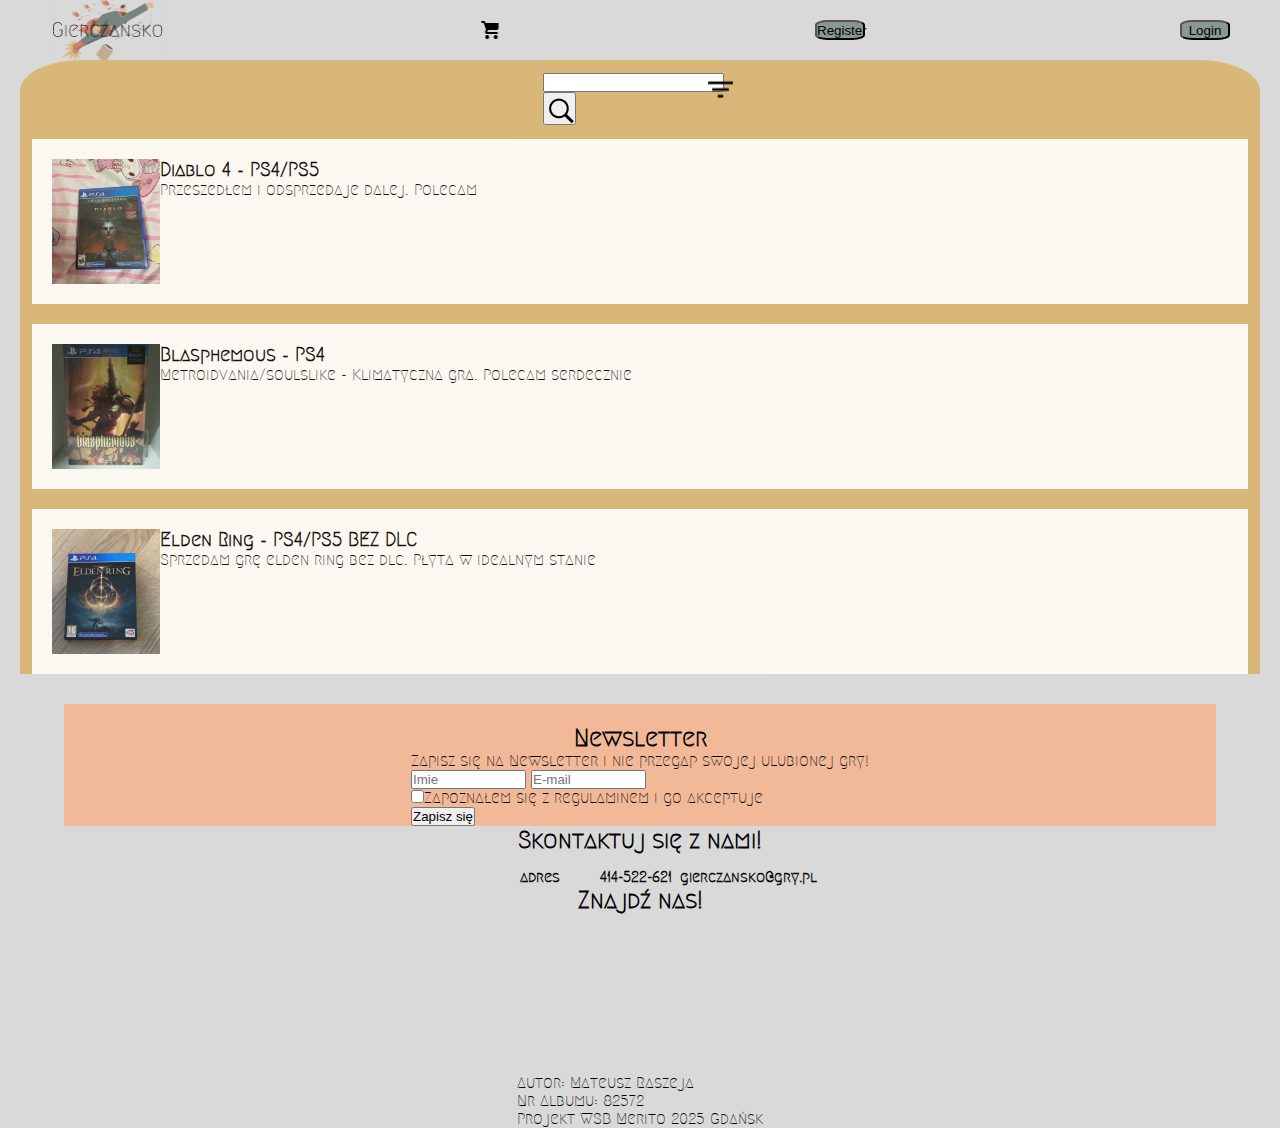
==== projekt/index.html @ 6c898622 "commit" ====
<!DOCTYPE html>
<html lang="en">
<head>
    <meta charset="UTF-8">
    <meta name="viewport" content="width=device-width, initial-scale=1.0">
    <title>Document</title>

    <link rel="preconnect" href="https://fonts.googleapis.com">
    <link rel="preconnect" href="https://fonts.gstatic.com" crossorigin>
    <link href="https://fonts.googleapis.com/css2?family=Megrim&display=swap" rel="stylesheet">

    <link rel="stylesheet" href="./css/style.css">
    <link rel="stylesheet" media="screen and min-width:768px" href="./css/medium.css">
    <link rel="stylesheet" media="screen and min-width:992px" href="./css/large.css">
</head>
<body>
    <header>
        <img src="img/Logo.png" alt="">
        <img id="shop" src="img/Shopping.png" alt="">
        <button class="but-head">Register</button>
        <button class="but-head">Login</button>
    </header>
    <main>
        <section class="giery">
            <div class="searchbar_nav flex_column_container">
                <div class="searchbar">
                    <input type="text">
                    <button class="search"><img src="img/Search.png" alt=""></button>
                </div>
                <img class="burger" src="img/Filtr.png" alt="">
            </div>
            <div class="gry">
                <img src="img/Diablo.png" alt="">
                 <div class="opis1">
                    <h3>Diablo 4 - PS4/PS5</h1>
                    <p>Przeszedłem i odsprzedaje dalej. Polecam</p>
                 </div>
            </div>
            <div class="gry">
                <img src="img/Blasphemous.png" alt="">
                 <div class="opis2">
                    <h3>Blasphemous - PS4</h1>
                    <p>Metroidvania/soulslike - Klimatyczna gra. Polecam serdecznie</p>
                 </div>
            </div>
            <div class="gry">
                <img src="img/Elden.png" alt="">
                 <div class="opis3">
                    <h3>Elden Ring - PS4/PS5 BEZ DLC</h1>
                    <p>Sprzedam grę elden ring bez dlc. Płyta w idealnym stanie</p>
                 </div>
            </div>
        </section>
        <section class="newsletter flex_column_container ">
            <h2>Newsletter</h2>
            <form action="">
                <p>Zapisz się na Newsletter i nie przegap swojej ulubionej gry!</p>
                <div class="inputs">
                    <input class="imienaz" type="text" placeholder="Imie">
                    <input class="imienaz" type="email" placeholder="E-mail">
                </div>
                <label for="tos" >
                    <input type="checkbox" id="tos">Zapoznałem się z regulaminem i go akceptuje
                </label>
                <div>
                    <button>Zapisz się</button>
                </div>
            </form>
        </section>
        <section class="contact_with_us flex_column_container ">
            <h2>Skontaktuj się z nami!</h2>
            <div class="kontakty">
                <div class="contact">
                    <img src="" alt="">
                    <!-- Zdjęcie 1 -->
                    <h3>adres</h3>
                </div>
                <div class="contact">
                    <img src="" alt="">
                    <!-- Zdjęcie 2 -->
                    <h3>414-522-621</h3>
                 </div>
                <div class="contact">
                    <img src="" alt="">
                    <!-- Zdjęcie 3 -->
                    <h3>gierczansko@gry.pl</h3>
            </div>
        </div>
        </section>
        <section class="map">
            <h2>Znajdź nas!</h2>
            <iframe class="map" src="https://www.google.com/maps/embed?pb=!1m18!1m12!1m3!1d297081.867247025!2d18.420597246738062!3d54.4284792967662!2m3!1f0!2f0!3f0!3m2!1i1024!2i768!4f13.1!3m3!1m2!1s0x46fd731c14d4fa6f%3A0x9bb9fbf163b7be8d!2zR2RhxYRzaw!5e0!3m2!1spl!2spl!4v1736063862190!5m2!1spl!2spl" width="400" height="300" style="border:0;" allowfullscreen="" loading="lazy" referrerpolicy="no-referrer-when-downgrade"></iframe>
        </section>
    </main>
    <footer class="flex_column_container ">
        <div class="social_media">
            <a href="facebook"><img src="" alt=""></a>
            <a href="instagram"><img src="" alt=""></a>
            <a href="twitter"><img src="" alt=""></a>
            <a href="discord"><img src="" alt=""></a>
        </div>
        <div class="autor">
            <p>Autor: Mateusz Raszeja</p>
            <p>Nr Albumu: 82572</p>
            <p>Projekt WSB Merito 2025 Gdańsk</p>
        </div>
    </footer>
</body>
</html>
---- projekt/css/style.css ----
* {
    margin: 0;
    padding: 0;
    box-sizing: border-box;
    /* font-family: ; */
}

html {
    font-family: "Megrim", serif;
    background-color: #D9D9D9;
}

header {
    margin-left: 50px;
    margin-right: 50px;
    display: flex;
    flex-direction: row;
    justify-content: space-between;
    align-items: center;
}
header img {
    width: 115px;
    height: 60px;

}
.but-head {
    width: 50;
    height: 20;
    border-radius: 25%;
    background-color:#899991;
}
header text {

}
.flex_column_container {
    display: flex;
    flex-direction: column;
    justify-content: space-between;
    align-items: center;
}

header button {
    width: 50px;
    height: 20px;
}
#shop {
    width: 20px;
    height: 20px;
}
.giery {
    margin-left: 20px;
    margin-right: 20px;
    padding-right: 12px;
    padding-left: 12px;
    border-top-left-radius: 5%;
    border-top-right-radius: 5%;
    display: flex;
    flex-direction: column;
    background-color: #D9B779;
}
.searchbar_nav {
    border-radius: 25%;
    flex-direction: row;
    padding: 13px;
    justify-content: center;
}
.searchbar_nav img {

}
.searchbar {
    border-radius: 5%;
    width: 161px;
    height: 33px;
}
.search {
    display: inline;
    width: 33px;
    height: 33px;
}
.burger {
    width: 33px;
    height: 33px;
}
.gry {
    display: flex;
    flex-direction: row;
    margin-top: 20px;
    padding: 20px;
    background-color: #FFFFFF;
    opacity: 90%;
}
.newsletter {
    width: 90%;
    padding-top: 20px;
    margin-left: auto;
    margin-right: auto;
    margin-top: 30px;
    border-width: 5px;
    border-color: black;
    background-color: #F2B999;
    display: flex;
}


.inputs {
    justify-content: center;
    flex-direction: row;
}

.imienaz {
    margin: auto;
    width: 115px;
}

.kontakty {
    display: flex;
    flex-direction: row;
}

.contact {
    font-size: small;
    flex-direction: column;
    width: 80px;
}

.map {
    text-align: center;
    margin-left: auto;
    margin-right: auto;
    width: 95%;
    height: 150px;
    margin-bottom: 20px;
}
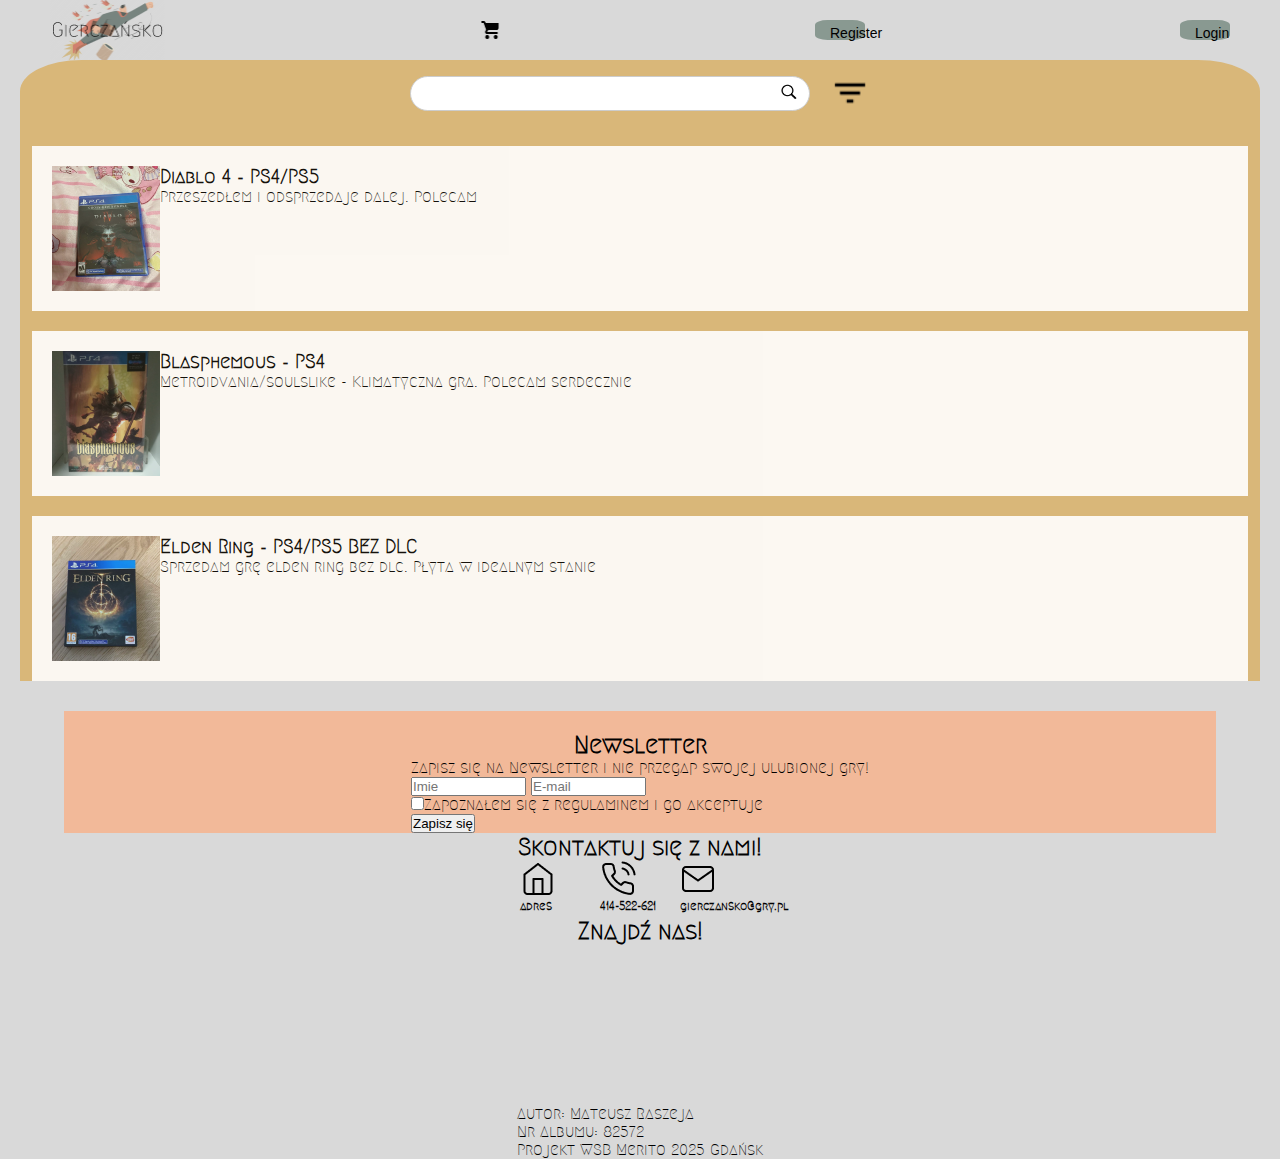
==== commit 5c06e55d: "poprawki" ====
--- a/projekt/index.html
+++ b/projekt/index.html
@@ -71,17 +71,17 @@
             <h2>Skontaktuj się z nami!</h2>
             <div class="kontakty">
                 <div class="contact">
-                    <img src="" alt="">
+                    <img src="img/fi_home.png" alt="">
                     <!-- Zdjęcie 1 -->
                     <h3>adres</h3>
                 </div>
                 <div class="contact">
-                    <img src="" alt="">
+                    <img src="img/fi_phone-call.png" alt="">
                     <!-- Zdjęcie 2 -->
                     <h3>414-522-621</h3>
                  </div>
                 <div class="contact">
-                    <img src="" alt="">
+                    <img src="img/fi_mail.png" alt="">
                     <!-- Zdjęcie 3 -->
                     <h3>gierczansko@gry.pl</h3>
             </div>
--- a/projekt/css/style.css
+++ b/projekt/css/style.css
@@ -23,15 +23,23 @@
     height: 60px;
 
 }
+
+header button {
+    padding: 5px 15px;
+    border-radius: 20px;
+    background-color: #899991;
+    font-size: 14px;
+    border: none;
+}
+
 .but-head {
     width: 50;
     height: 20;
+    border-color: #000000;
     border-radius: 25%;
     background-color:#899991;
 }
-header text {
 
-}
 .flex_column_container {
     display: flex;
     flex-direction: column;
@@ -67,20 +75,49 @@
 .searchbar_nav img {
 
 }
-.searchbar {
+/* .searchbar {
     border-radius: 5%;
     width: 161px;
     height: 33px;
+} */
+
+.searchbar {
+    display: flex;
+    align-items: center;
+    border: 1px solid #ccc;
+    border-radius: 20px;
+    background-color: white;
+    padding: 5px 10px;
+    width: 100%;
+    max-width: 400px;
 }
-.search {
-    display: inline;
-    width: 33px;
-    height: 33px;
+
+.searchbar input {
+    border: none;
+    outline: none;
+    font-size: 14px;
+    flex-grow: 1;
+    margin-right: 10px;
 }
+
+.searchbar button {
+    background: none;
+    border: none;
+    cursor: pointer;
+}
+
+.searchbar button img {
+    width: 20px;
+    height: 20px;
+}
+
 .burger {
-    width: 33px;
-    height: 33px;
+    width: 40px;
+    height: 40px;
+    margin-left: 20px;
+    cursor: pointer;
 }
+
 .gry {
     display: flex;
     flex-direction: row;
@@ -113,14 +150,21 @@
 }
 
 .kontakty {
+    font-size: small;
     display: flex;
     flex-direction: row;
 }
 
 .contact {
-    font-size: small;
+    font-size: x-small;
     flex-direction: column;
     width: 80px;
+    height: 56px;
+}
+
+.contact img {
+    width: 36px;
+    height: 36px;
 }
 
 .map {
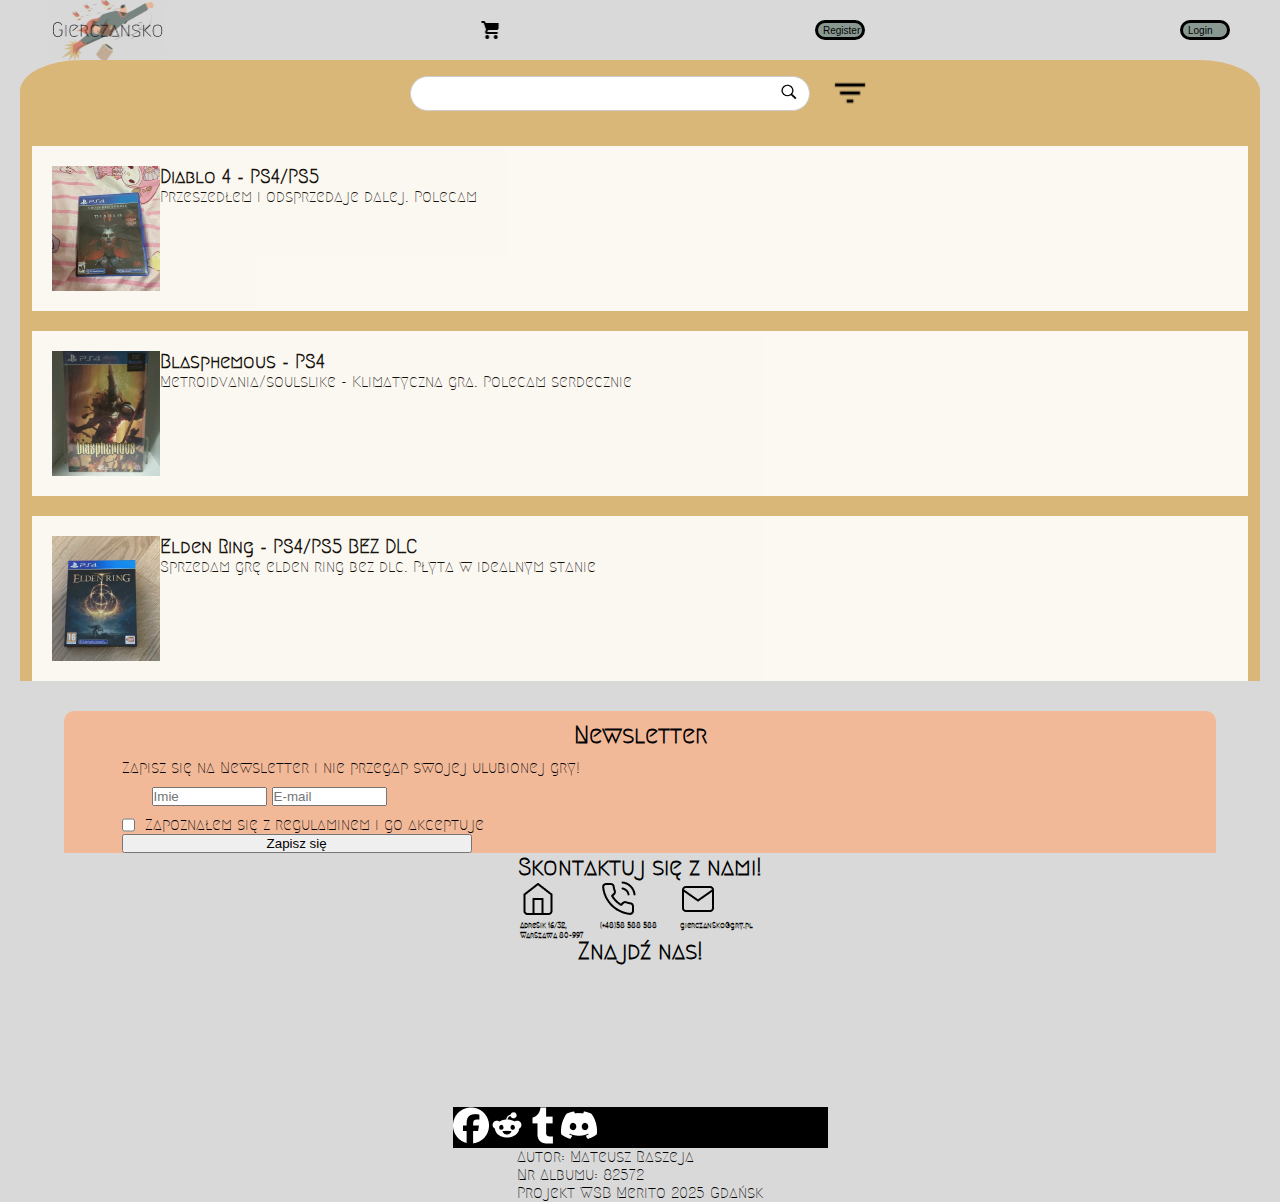
==== commit b603b3ab: "wiecej" ====
--- a/projekt/index.html
+++ b/projekt/index.html
@@ -17,8 +17,8 @@
     <header>
         <img src="img/Logo.png" alt="">
         <img id="shop" src="img/Shopping.png" alt="">
-        <button class="but-head">Register</button>
-        <button class="but-head">Login</button>
+        <button>Register</button>
+        <button>Login</button>
     </header>
     <main>
         <section class="giery">
@@ -60,7 +60,7 @@
                     <input class="imienaz" type="email" placeholder="E-mail">
                 </div>
                 <label for="tos" >
-                    <input type="checkbox" id="tos">Zapoznałem się z regulaminem i go akceptuje
+                    <input type="checkbox" id="tos"><p>Zapoznałem się z regulaminem i go akceptuje</p>
                 </label>
                 <div>
                     <button>Zapisz się</button>
@@ -73,12 +73,12 @@
                 <div class="contact">
                     <img src="img/fi_home.png" alt="">
                     <!-- Zdjęcie 1 -->
-                    <h3>adres</h3>
+                    <h3>Adresik 16/32, Warszawa 80-997</h3>
                 </div>
                 <div class="contact">
                     <img src="img/fi_phone-call.png" alt="">
                     <!-- Zdjęcie 2 -->
-                    <h3>414-522-621</h3>
+                    <h3>(+48)58 588 588</h3>
                  </div>
                 <div class="contact">
                     <img src="img/fi_mail.png" alt="">
@@ -94,10 +94,10 @@
     </main>
     <footer class="flex_column_container ">
         <div class="social_media">
-            <a href="facebook"><img src="" alt=""></a>
-            <a href="instagram"><img src="" alt=""></a>
-            <a href="twitter"><img src="" alt=""></a>
-            <a href="discord"><img src="" alt=""></a>
+            <a href="facebook"><img src="img/fb.png" alt=""></a>
+            <a href="reddit"><img src="img/reddit.png" alt=""></a>
+            <a href="twitter"><img src="img/twitter.png" alt=""></a>
+            <a href="discord"><img src="img/discord.png" alt=""></a>
         </div>
         <div class="autor">
             <p>Autor: Mateusz Raszeja</p>
--- a/projekt/css/style.css
+++ b/projekt/css/style.css
@@ -25,19 +25,15 @@
 }
 
 header button {
-    padding: 5px 15px;
+    padding-left: 5px;
+    padding-right: auto;
+    background-color: #899991;
+    text-align: left;
+    font-size: 10px;
+    border: none;
+    border-color: #000000;
+    border-style: solid;
     border-radius: 20px;
-    background-color: #899991;
-    font-size: 14px;
-    border: none;
-}
-
-.but-head {
-    width: 50;
-    height: 20;
-    border-color: #000000;
-    border-radius: 25%;
-    background-color:#899991;
 }
 
 .flex_column_container {
@@ -75,11 +71,6 @@
 .searchbar_nav img {
 
 }
-/* .searchbar {
-    border-radius: 5%;
-    width: 161px;
-    height: 33px;
-} */
 
 .searchbar {
     display: flex;
@@ -128,7 +119,7 @@
 }
 .newsletter {
     width: 90%;
-    padding-top: 20px;
+    padding-top: 10px;
     margin-left: auto;
     margin-right: auto;
     margin-top: 30px;
@@ -136,11 +127,36 @@
     border-color: black;
     background-color: #F2B999;
     display: flex;
-}
-
+    border-top-left-radius: 10px;
+    border-top-right-radius: 10px;
+}
+
+.newsletter h2 {
+    padding-bottom: 10px;
+}
+
+.newsletter form {
+    width: 90%;
+}
+
+.newsletter button {
+    width: 350px;
+    margin: auto;
+}
+
+label {
+    display: flex;
+}
+
+label input {
+    margin-right: 10px;
+    border-radius: 25%;
+}
 
 .inputs {
-    justify-content: center;
+    justify-content: space-between;
+    padding: 10px 0px;
+    margin: 0px 30px;
     flex-direction: row;
 }
 
@@ -150,13 +166,13 @@
 }
 
 .kontakty {
-    font-size: small;
+    font-size: 14px;
     display: flex;
     flex-direction: row;
 }
 
 .contact {
-    font-size: x-small;
+    font-size: 14px;
     flex-direction: column;
     width: 80px;
     height: 56px;
@@ -165,6 +181,10 @@
 .contact img {
     width: 36px;
     height: 36px;
+}
+
+.contact_with_us h3 {
+    font-size: 8px;
 }
 
 .map {
@@ -176,3 +196,20 @@
     margin-bottom: 20px;
 }
 
+.map iframe {
+    width: 350px;
+    height: 150px;
+    border-width: 2px;
+    border-color: #000000;
+}
+
+.social_media {
+    background-color: #000000;
+    width: 375px;
+    display: flex;
+}
+
+.social_media img {
+    justify-content: space-around;
+}
+
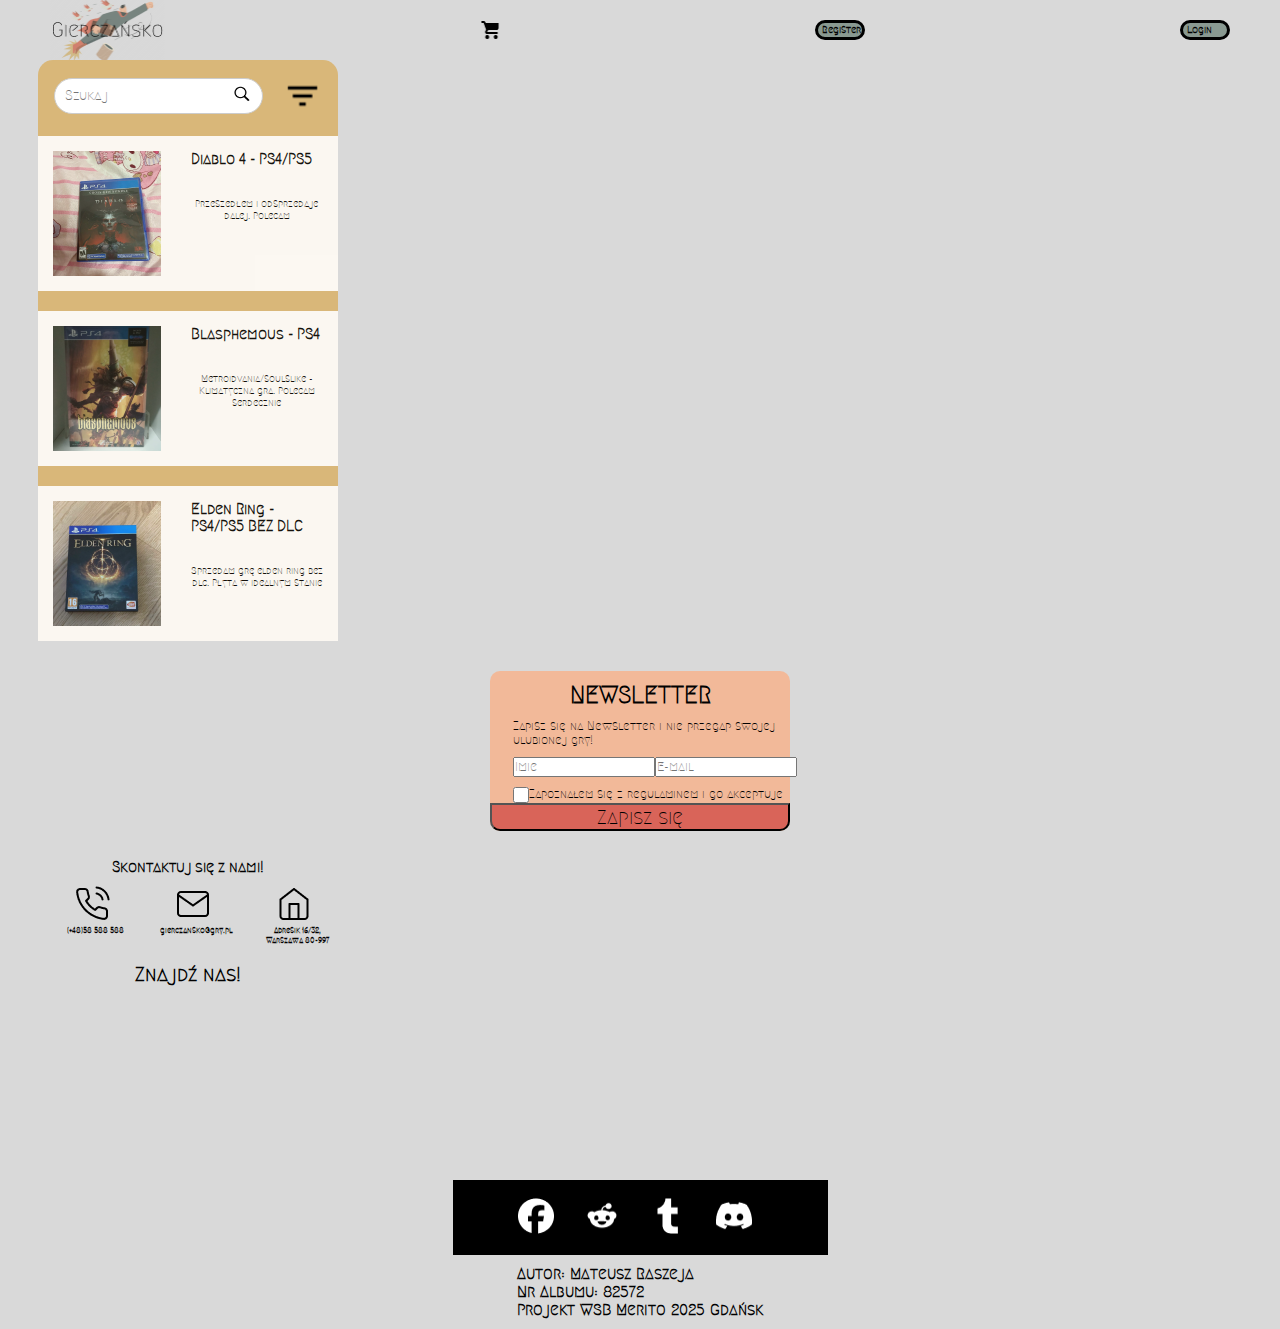
==== commit 609de64d: "wiecej1" ====
--- a/projekt/index.html
+++ b/projekt/index.html
@@ -24,37 +24,37 @@
         <section class="giery">
             <div class="searchbar_nav flex_column_container">
                 <div class="searchbar">
-                    <input type="text">
+                    <input type="text" placeholder="Szukaj">
                     <button class="search"><img src="img/Search.png" alt=""></button>
                 </div>
                 <img class="burger" src="img/Filtr.png" alt="">
             </div>
             <div class="gry">
                 <img src="img/Diablo.png" alt="">
-                 <div class="opis1">
+                 <div class="opis">
                     <h3>Diablo 4 - PS4/PS5</h1>
                     <p>Przeszedłem i odsprzedaje dalej. Polecam</p>
                  </div>
             </div>
             <div class="gry">
                 <img src="img/Blasphemous.png" alt="">
-                 <div class="opis2">
+                 <div class="opis">
                     <h3>Blasphemous - PS4</h1>
                     <p>Metroidvania/soulslike - Klimatyczna gra. Polecam serdecznie</p>
                  </div>
             </div>
             <div class="gry">
                 <img src="img/Elden.png" alt="">
-                 <div class="opis3">
+                 <div class="opis">
                     <h3>Elden Ring - PS4/PS5 BEZ DLC</h1>
                     <p>Sprzedam grę elden ring bez dlc. Płyta w idealnym stanie</p>
                  </div>
             </div>
         </section>
         <section class="newsletter flex_column_container ">
-            <h2>Newsletter</h2>
+            <h2>NEWSLETTER</h2>
             <form action="">
-                <p>Zapisz się na Newsletter i nie przegap swojej ulubionej gry!</p>
+                <p id="zapisz">Zapisz się na Newsletter i nie przegap swojej ulubionej gry!</p>
                 <div class="inputs">
                     <input class="imienaz" type="text" placeholder="Imie">
                     <input class="imienaz" type="email" placeholder="E-mail">
@@ -62,34 +62,34 @@
                 <label for="tos" >
                     <input type="checkbox" id="tos"><p>Zapoznałem się z regulaminem i go akceptuje</p>
                 </label>
-                <div>
-                    <button>Zapisz się</button>
-                </div>
             </form>
+            <div>
+                <button class="save">Zapisz się</button>
+            </div>
         </section>
         <section class="contact_with_us flex_column_container ">
             <h2>Skontaktuj się z nami!</h2>
             <div class="kontakty">
                 <div class="contact">
-                    <img src="img/fi_home.png" alt="">
+                    <img src="img/fi_phone-call.png" alt="">
                     <!-- Zdjęcie 1 -->
-                    <h3>Adresik 16/32, Warszawa 80-997</h3>
+                    <h3>(+48)58 588 588</h3>
                 </div>
                 <div class="contact">
-                    <img src="img/fi_phone-call.png" alt="">
+                    <img src="img/fi_mail.png" alt="">
                     <!-- Zdjęcie 2 -->
-                    <h3>(+48)58 588 588</h3>
+                    <h3>gierczansko@gry.pl</h3>
                  </div>
                 <div class="contact">
-                    <img src="img/fi_mail.png" alt="">
+                    <img src="img/fi_home.png" alt="">
                     <!-- Zdjęcie 3 -->
-                    <h3>gierczansko@gry.pl</h3>
+                    <h3>Adresik 16/32, Warszawa 80-997</h3>
             </div>
         </div>
         </section>
         <section class="map">
             <h2>Znajdź nas!</h2>
-            <iframe class="map" src="https://www.google.com/maps/embed?pb=!1m18!1m12!1m3!1d297081.867247025!2d18.420597246738062!3d54.4284792967662!2m3!1f0!2f0!3f0!3m2!1i1024!2i768!4f13.1!3m3!1m2!1s0x46fd731c14d4fa6f%3A0x9bb9fbf163b7be8d!2zR2RhxYRzaw!5e0!3m2!1spl!2spl!4v1736063862190!5m2!1spl!2spl" width="400" height="300" style="border:0;" allowfullscreen="" loading="lazy" referrerpolicy="no-referrer-when-downgrade"></iframe>
+            <iframe id="frame" src="https://www.google.com/maps/embed?pb=!1m18!1m12!1m3!1d297081.867247025!2d18.420597246738062!3d54.4284792967662!2m3!1f0!2f0!3f0!3m2!1i1024!2i768!4f13.1!3m3!1m2!1s0x46fd731c14d4fa6f%3A0x9bb9fbf163b7be8d!2zR2RhxYRzaw!5e0!3m2!1spl!2spl!4v1736063862190!5m2!1spl!2spl" style="border:0;" allowfullscreen="" loading="lazy" referrerpolicy="no-referrer-when-downgrade"></iframe>
         </section>
     </main>
     <footer class="flex_column_container ">
--- a/projekt/css/style.css
+++ b/projekt/css/style.css
@@ -25,7 +25,8 @@
 }
 
 header button {
-    padding-left: 5px;
+    font-weight: bold;
+    padding-left: 4px;
     padding-right: auto;
     background-color: #899991;
     text-align: left;
@@ -34,6 +35,7 @@
     border-color: #000000;
     border-style: solid;
     border-radius: 20px;
+    box-shadow: #000000;
 }
 
 .flex_column_container {
@@ -52,24 +54,54 @@
     height: 20px;
 }
 .giery {
-    margin-left: 20px;
-    margin-right: 20px;
-    padding-right: 12px;
-    padding-left: 12px;
-    border-top-left-radius: 5%;
-    border-top-right-radius: 5%;
+    width: 300px;
+    margin-left: 37.5px;
+    margin-right: 37.5px;
+    border-top-left-radius: 15px;
+    border-top-right-radius: 15px;
     display: flex;
     flex-direction: column;
     background-color: #D9B779;
 }
+
+input {
+    font-family: "Megrim", serif;
+}
+
+.gry {
+    width: 300px;
+    display: flex;
+    flex-direction: row;
+    margin-top: 20px;
+    background-color: #FFFFFF;
+    opacity: 90%;
+}
+
+.gry img {
+    padding: 15px;
+}
+
+.opis {
+    padding: 15px;
+    font-size: 10px;
+}
+
+.opis h3 {
+    font-size: 15px;
+}
+
+.opis p {
+    padding-top: 30px;
+    text-align: center;
+}
+
 .searchbar_nav {
     border-radius: 25%;
     flex-direction: row;
-    padding: 13px;
+    padding-top: 16px;
+    padding-left: 16px;
+    padding-right: 16px;
     justify-content: center;
-}
-.searchbar_nav img {
-
 }
 
 .searchbar {
@@ -83,6 +115,7 @@
     max-width: 400px;
 }
 
+
 .searchbar input {
     border: none;
     outline: none;
@@ -109,107 +142,153 @@
     cursor: pointer;
 }
 
-.gry {
-    display: flex;
-    flex-direction: row;
-    margin-top: 20px;
-    padding: 20px;
-    background-color: #FFFFFF;
-    opacity: 90%;
-}
 .newsletter {
-    width: 90%;
+    width: 300px;
     padding-top: 10px;
     margin-left: auto;
     margin-right: auto;
     margin-top: 30px;
-    border-width: 5px;
-    border-color: black;
     background-color: #F2B999;
     display: flex;
-    border-top-left-radius: 10px;
-    border-top-right-radius: 10px;
+    border-radius: 10px;
 }
 
 .newsletter h2 {
     padding-bottom: 10px;
 }
 
-.newsletter form {
-    width: 90%;
-}
-
-.newsletter button {
-    width: 350px;
-    margin: auto;
-}
 
 label {
     display: flex;
 }
 
-label input {
+form {
+    font-size: 12px;
+    display: flex;
+    flex-direction: column;
+}
+
+#zapisz{
+    margin-left: 22.5px;
     margin-right: 10px;
-    border-radius: 25%;
+}
+
+#tos {
+    margin-left: 22.5px;
+    width: 16px;
+    height: 16px;
+    border-radius: 10%;
 }
 
 .inputs {
-    justify-content: space-between;
+    margin-left: 22.5px;
+    margin-right: 22.5px;
     padding: 10px 0px;
-    margin: 0px 30px;
-    flex-direction: row;
-}
-
-.imienaz {
-    margin: auto;
-    width: 115px;
+    display: flex;
+    width: 250px;
+}
+
+input p {
+    margin-left: 10px;
+}
+
+button {
+    font-family: "Megrim", serif;;
+}
+
+.save {
+    font-size: 20px;
+    width: 300px;
+    background-color: #D96459;
+    border-bottom-right-radius: 10px;
+    border-bottom-left-radius: 10px;
 }
 
 .kontakty {
     font-size: 14px;
     display: flex;
     flex-direction: row;
+    width: 300px;
+    justify-content: space-between;
 }
 
 .contact {
-    font-size: 14px;
     flex-direction: column;
     width: 80px;
     height: 56px;
+    margin-left: 18px;
 }
 
 .contact img {
+    margin-left: 18px;
     width: 36px;
     height: 36px;
 }
 
+.contact h3 {
+    width: 80px;
+    text-align: center;
+    align-items: center;
+}
+
+.contact_with_us {
+    margin: 18px 37.5px;
+    width: 300px;
+}
+
 .contact_with_us h3 {
     font-size: 8px;
 }
 
+.contact_with_us h2 {
+    font-weight: bold;
+    margin: 10px 0px;
+    font-size: 15px;
+}
+
+.map h2 {
+    text-align: center;
+    font-size: 20px;
+}
+
 .map {
-    text-align: center;
-    margin-left: auto;
-    margin-right: auto;
-    width: 95%;
-    height: 150px;
+    width: 300px;
+    margin-top: 20px;
     margin-bottom: 20px;
-}
-
-.map iframe {
-    width: 350px;
+    margin-left: 37.5px;
+    margin-right: 37.5px;
+}
+
+#frame {
+    margin-top: 20px;
     height: 150px;
     border-width: 2px;
     border-color: #000000;
 }
 
 .social_media {
+    padding-left: 50px;
+    margin-left: 37.5px;
+    margin-right: 37.5px;
+    height: 75px;
     background-color: #000000;
     width: 375px;
     display: flex;
+    flex-direction: row;
 }
 
 .social_media img {
-    justify-content: space-around;
-}
-
+    margin-top: 18px;
+    height: 36px;
+    width: 36px;
+    margin-left: 15px;
+    margin-right: 15px;
+    justify-content: space-between;
+}
+
+.autor {
+    margin-top: 10px;
+    margin-bottom: 10px;
+    font-weight: bold;
+}
+
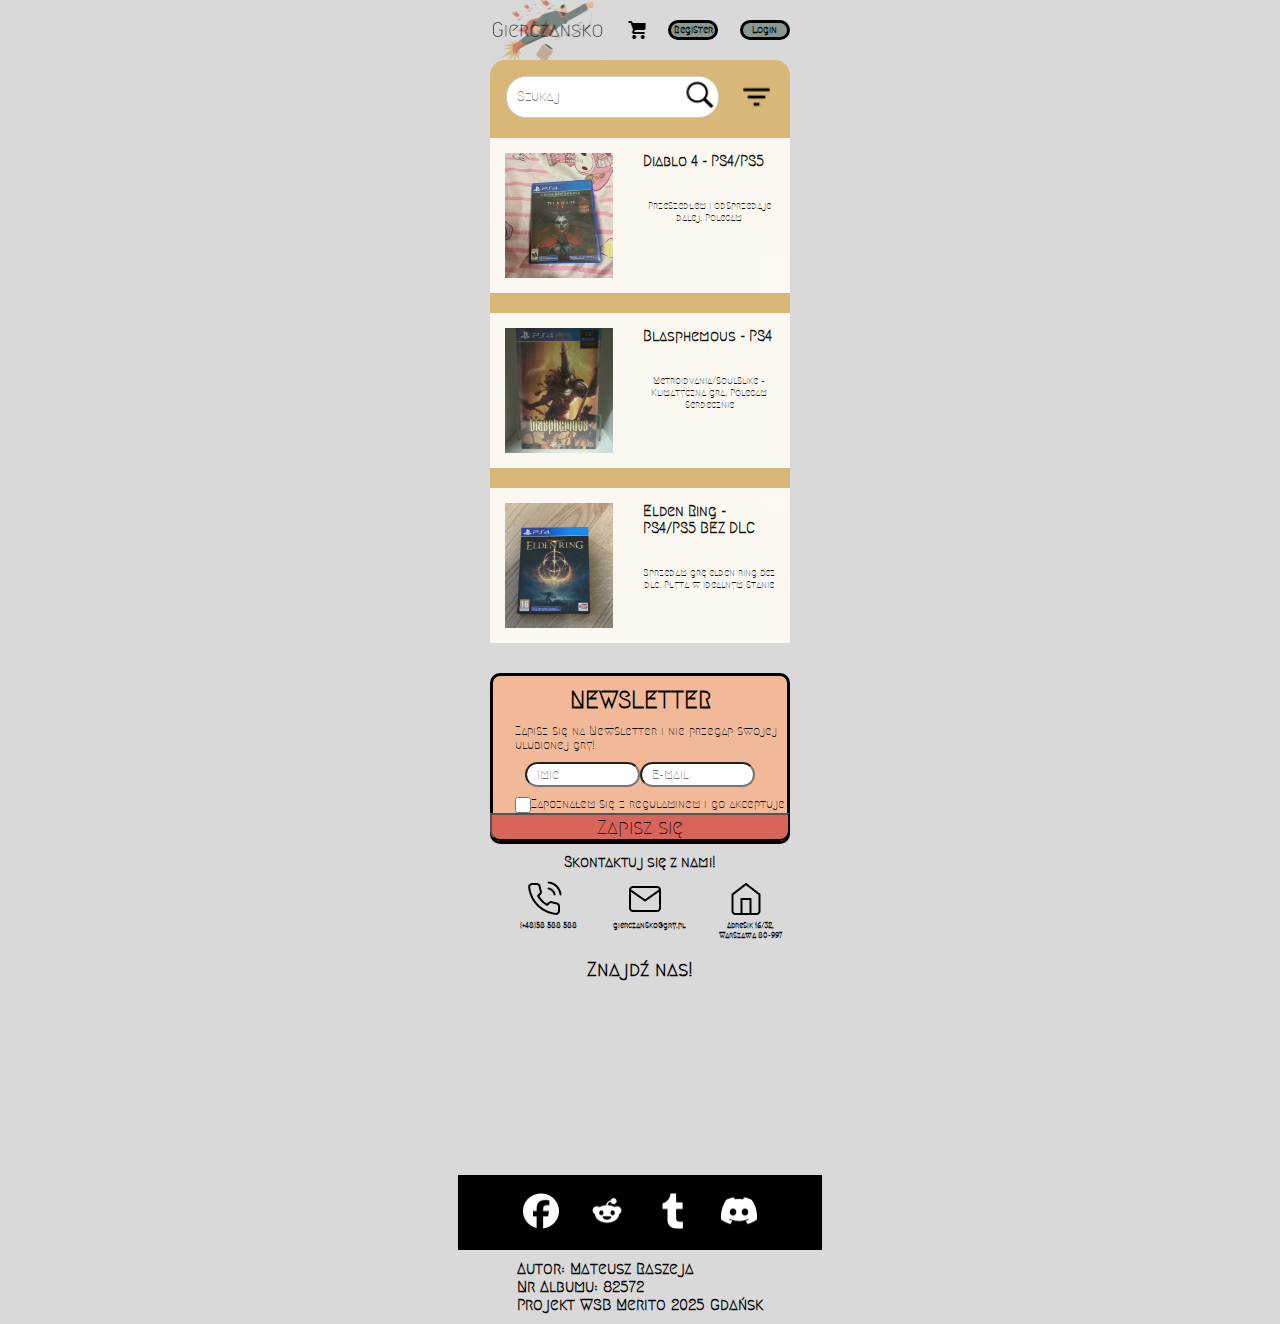
==== commit f2359b17: "3 widoki done" ====
--- a/projekt/index.html
+++ b/projekt/index.html
@@ -3,7 +3,8 @@
 <head>
     <meta charset="UTF-8">
     <meta name="viewport" content="width=device-width, initial-scale=1.0">
-    <title>Document</title>
+    <meta name="viewport" content="width=device-width, initial-scale=1">
+    <title>Gierczańsko</title>
 
     <link rel="preconnect" href="https://fonts.googleapis.com">
     <link rel="preconnect" href="https://fonts.gstatic.com" crossorigin>
@@ -51,6 +52,7 @@
                  </div>
             </div>
         </section>
+        <div>
         <section class="newsletter flex_column_container ">
             <h2>NEWSLETTER</h2>
             <form action="">
@@ -91,6 +93,7 @@
             <h2>Znajdź nas!</h2>
             <iframe id="frame" src="https://www.google.com/maps/embed?pb=!1m18!1m12!1m3!1d297081.867247025!2d18.420597246738062!3d54.4284792967662!2m3!1f0!2f0!3f0!3m2!1i1024!2i768!4f13.1!3m3!1m2!1s0x46fd731c14d4fa6f%3A0x9bb9fbf163b7be8d!2zR2RhxYRzaw!5e0!3m2!1spl!2spl!4v1736063862190!5m2!1spl!2spl" style="border:0;" allowfullscreen="" loading="lazy" referrerpolicy="no-referrer-when-downgrade"></iframe>
         </section>
+    </div>
     </main>
     <footer class="flex_column_container ">
         <div class="social_media">
--- a/projekt/css/style.css
+++ b/projekt/css/style.css
@@ -5,14 +5,29 @@
     /* font-family: ; */
 }
 
+body {
+    margin: 0 auto;
+    width: min(100%, 320px);
+    margin: 0 auto;
+}
+
+header, footer {
+    width: 100%;
+    max-width: 320px;
+    margin: 0 auto;
+}
+
 html {
+    margin-left: auto;
+    margin-right: auto;
     font-family: "Megrim", serif;
     background-color: #D9D9D9;
 }
 
 header {
-    margin-left: 50px;
-    margin-right: 50px;
+    width: 300px;
+    margin-left: auto;
+    margin-right: auto;
     display: flex;
     flex-direction: row;
     justify-content: space-between;
@@ -26,10 +41,8 @@
 
 header button {
     font-weight: bold;
-    padding-left: 4px;
-    padding-right: auto;
     background-color: #899991;
-    text-align: left;
+    text-align: center;
     font-size: 10px;
     border: none;
     border-color: #000000;
@@ -55,8 +68,8 @@
 }
 .giery {
     width: 300px;
-    margin-left: 37.5px;
-    margin-right: 37.5px;
+    margin-left: auto;
+    margin-right: auto;
     border-top-left-radius: 15px;
     border-top-right-radius: 15px;
     display: flex;
@@ -110,9 +123,9 @@
     border: 1px solid #ccc;
     border-radius: 20px;
     background-color: white;
-    padding: 5px 10px;
+    padding-left: 10px;
     width: 100%;
-    max-width: 400px;
+    max-width: 300px;
 }
 
 
@@ -131,13 +144,13 @@
 }
 
 .searchbar button img {
-    width: 20px;
-    height: 20px;
+    width: 36px;
+    height: 36px;
 }
 
 .burger {
-    width: 40px;
-    height: 40px;
+    width: 36px;
+    height: 36px;
     margin-left: 20px;
     cursor: pointer;
 }
@@ -151,12 +164,20 @@
     background-color: #F2B999;
     display: flex;
     border-radius: 10px;
+    border-style: solid;
+    border-color: #000000;
 }
 
 .newsletter h2 {
     padding-bottom: 10px;
 }
 
+.imienaz {
+    width: 115px;
+    height: 25px;
+    padding-left: 10px;
+    border-radius: 15px;
+}
 
 label {
     display: flex;
@@ -183,7 +204,7 @@
 .inputs {
     margin-left: 22.5px;
     margin-right: 22.5px;
-    padding: 10px 0px;
+    padding: 10px 10px;
     display: flex;
     width: 250px;
 }
@@ -232,7 +253,8 @@
 }
 
 .contact_with_us {
-    margin: 18px 37.5px;
+    margin-left: auto;
+    margin-right: auto;
     width: 300px;
 }
 
@@ -255,8 +277,8 @@
     width: 300px;
     margin-top: 20px;
     margin-bottom: 20px;
-    margin-left: 37.5px;
-    margin-right: 37.5px;
+    margin-left: auto;
+    margin-right: auto;
 }
 
 #frame {
@@ -268,11 +290,9 @@
 
 .social_media {
     padding-left: 50px;
-    margin-left: 37.5px;
-    margin-right: 37.5px;
+    padding-right: 50px;
     height: 75px;
     background-color: #000000;
-    width: 375px;
     display: flex;
     flex-direction: row;
 }
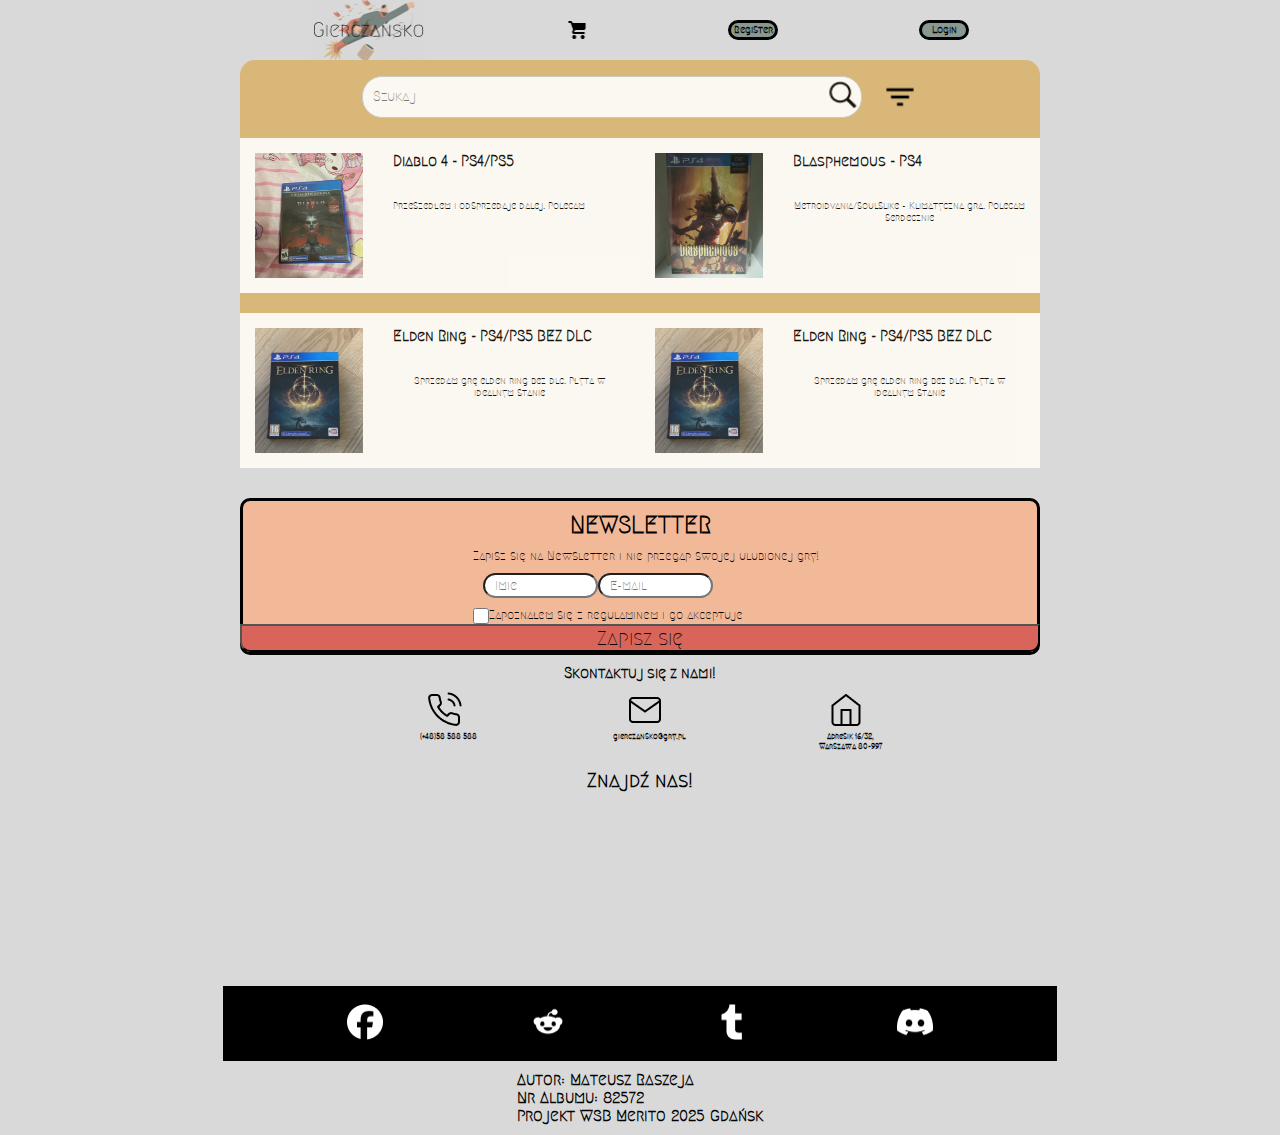
==== commit 6e0e8eeb: "medium done?" ====
--- a/projekt/index.html
+++ b/projekt/index.html
@@ -11,8 +11,8 @@
     <link href="https://fonts.googleapis.com/css2?family=Megrim&display=swap" rel="stylesheet">
 
     <link rel="stylesheet" href="./css/style.css">
-    <link rel="stylesheet" media="screen and min-width:768px" href="./css/medium.css">
-    <link rel="stylesheet" media="screen and min-width:992px" href="./css/large.css">
+    <link rel="stylesheet" media="screen and (min-width: 768px)" href="./css/medium.css">
+    <link rel="stylesheet" media="screen and (min-width: 992px)" href="./css/large.css">
 </head>
 <body>
     <header>
@@ -30,6 +30,7 @@
                 </div>
                 <img class="burger" src="img/Filtr.png" alt="">
             </div>
+            <div class="lista">
             <div class="gry">
                 <img src="img/Diablo.png" alt="">
                  <div class="opis">
@@ -51,6 +52,14 @@
                     <p>Sprzedam grę elden ring bez dlc. Płyta w idealnym stanie</p>
                  </div>
             </div>
+            <div class="gry">
+                <img src="img/Elden.png" alt="">
+                 <div class="opis">
+                    <h3>Elden Ring - PS4/PS5 BEZ DLC</h1>
+                    <p>Sprzedam grę elden ring bez dlc. Płyta w idealnym stanie</p>
+                 </div>
+            </div>
+        </div>
         </section>
         <div>
         <section class="newsletter flex_column_container ">
@@ -96,7 +105,7 @@
     </div>
     </main>
     <footer class="flex_column_container ">
-        <div class="social_media">
+        <div id="futer" class="social_media">
             <a href="facebook"><img src="img/fb.png" alt=""></a>
             <a href="reddit"><img src="img/reddit.png" alt=""></a>
             <a href="twitter"><img src="img/twitter.png" alt=""></a>
--- a/projekt/css/medium.css
+++ b/projekt/css/medium.css
@@ -0,0 +1,311 @@
+* {
+    margin: 0;
+    padding: 0;
+    box-sizing: border-box;
+    /* font-family: ; */
+}
+
+body {
+    margin: 0 auto;
+    width: 834px;
+    margin: 0 auto;
+}
+
+header, footer {
+    width: 100%;
+    max-width: 834px;
+    margin: 0 auto;
+}
+
+html {
+    margin-left: auto;
+    margin-right: auto;
+    font-family: "Megrim", serif;
+    background-color: #D9D9D9;
+}
+
+header {
+    width: 800px;
+    margin-left: auto;
+    margin-right: auto;
+    display: flex;
+    flex-direction: row;
+    justify-content: space-around;
+    align-items: center;
+}
+header img {
+    width: 115px;
+    height: 60px;
+
+}
+
+header button {
+    font-weight: bold;
+    background-color: #899991;
+    text-align: center;
+    font-size: 10px;
+    border: none;
+    border-color: #000000;
+    border-style: solid;
+    border-radius: 20px;
+    box-shadow: #000000;
+}
+
+.flex_column_container {
+    display: flex;
+    flex-direction: column;
+    justify-content: space-between;
+    align-items: center;
+}
+
+header button {
+    width: 50px;
+    height: 20px;
+}
+#shop {
+    width: 20px;
+    height: 20px;
+}
+.giery {
+    width: 800px;
+    margin-left: auto;
+    margin-right: auto;
+    border-top-left-radius: 15px;
+    border-top-right-radius: 15px;
+    display: flex;
+    flex-direction: column;
+    background-color: #D9B779;
+}
+
+.lista {
+    display: flex;
+    flex-wrap: wrap;
+}
+
+input {
+    font-family: "Megrim", serif;
+}
+
+.gry {
+    width: 400px;
+    display: flex;
+    /* flex-direction: column; */
+    margin-top: 20px;
+    background-color: #FFFFFF;
+    opacity: 90%;
+}
+
+.gry img {
+    padding: 15px;
+}
+
+.opis {
+    padding: 15px;
+    font-size: 10px;
+}
+
+.opis h3 {
+    font-size: 15px;
+}
+
+.opis p {
+    padding-top: 30px;
+    text-align: center;
+}
+
+.searchbar_nav {
+    border-radius: 25%;
+    flex-direction: row;
+    padding-top: 16px;
+    padding-left: 16px;
+    padding-right: 16px;
+    justify-content: center;
+}
+
+.searchbar {
+    display: flex;
+    align-items: center;
+    border: 1px solid #ccc;
+    border-radius: 20px;
+    background-color: white;
+    opacity: 90%;
+    padding-left: 10px;
+    width: 500px;
+    max-width: 800px;
+}
+
+
+.searchbar input {
+    border: none;
+    outline: none;
+    font-size: 14px;
+    flex-grow: 1;
+    margin-right: 10px;
+}
+
+.searchbar button {
+    background: none;
+    border: none;
+    cursor: pointer;
+}
+
+.searchbar button img {
+    width: 36px;
+    height: 36px;
+}
+
+.burger {
+    width: 36px;
+    height: 36px;
+    margin-left: 20px;
+    cursor: pointer;
+}
+
+.newsletter {
+    width: 800px;
+    padding-top: 10px;
+    margin-left: auto;
+    margin-right: auto;
+    margin-top: 30px;
+    background-color: #F2B999;
+    display: flex;
+    border-radius: 10px;
+    border-style: solid;
+    border-color: #000000;
+}
+
+.newsletter h2 {
+    padding-bottom: 10px;
+}
+
+.imienaz {
+    width: 115px;
+    height: 25px;
+    padding-left: 10px;
+    border-radius: 15px;
+}
+
+label {
+    display: flex;
+}
+
+form {
+    font-size: 12px;
+    display: flex;
+    flex-direction: column;
+}
+
+#zapisz{
+    margin-left: 22.5px;
+    margin-right: 10px;
+}
+
+#tos {
+    margin-left: 22.5px;
+    width: 16px;
+    height: 16px;
+    border-radius: 10%;
+}
+
+.inputs {
+    margin-left: 22.5px;
+    margin-right: 22.5px;
+    padding: 10px 10px;
+    display: flex;
+    width: 250px;
+}
+
+input p {
+    margin-left: 10px;
+}
+
+button {
+    font-family: "Megrim", serif;;
+}
+
+.save {
+    font-size: 20px;
+    width: 800px;
+    background-color: #D96459;
+    border-bottom-right-radius: 10px;
+    border-bottom-left-radius: 10px;
+}
+
+.kontakty {
+    font-size: 14px;
+    display: flex;
+    flex-direction: row;
+    width: 500px;
+}
+
+.contact {
+    flex-direction: column;
+    width: 80px;
+    height: 56px;
+}
+
+.contact img {
+    margin-left: 18px;
+    width: 36px;
+    height: 36px;
+}
+
+.contact h3 {
+    width: 80px;
+    text-align: center;
+    align-items: center;
+}
+
+.contact_with_us {
+    margin-left: auto;
+    margin-right: auto;
+    width: 800px;
+}
+
+.contact_with_us h3 {
+    font-size: 8px;
+}
+
+.contact_with_us h2 {
+    font-weight: bold;
+    margin: 10px 0px;
+    font-size: 15px;
+}
+
+.map h2 {
+    text-align: center;
+    font-size: 20px;
+}
+
+.map {
+    width: 800px;
+    margin-top: 20px;
+    margin-bottom: 20px;
+    margin-left: auto;
+    margin-right: auto;
+}
+
+#frame {
+    width: 800px;
+    margin-top: 20px;
+    height: 150px;
+    border-width: 2px;
+    border-color: #000000;
+}
+
+#futer {
+    width: 834px;
+    background-color: #000000;
+}
+
+div a {
+    margin: 0px auto;
+}
+
+
+.autor {
+    margin-top: 10px;
+    margin-bottom: 10px;
+    font-weight: bold;
+}
+
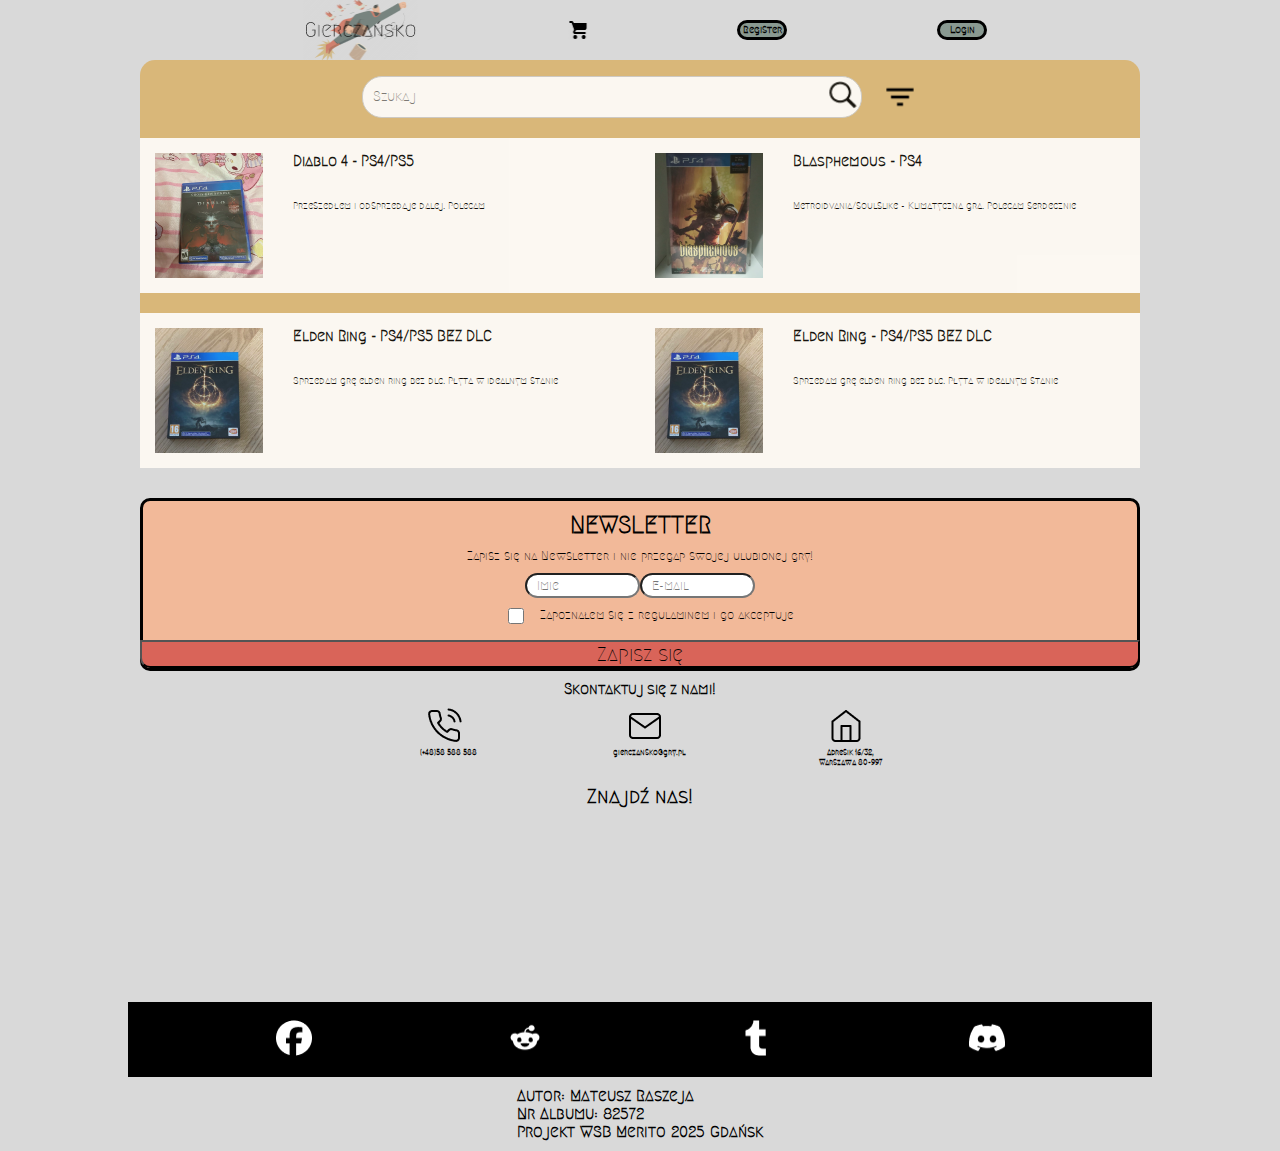
==== commit fc693b93: "large" ====
--- a/projekt/index.html
+++ b/projekt/index.html
@@ -78,9 +78,29 @@
                 <button class="save">Zapisz się</button>
             </div>
         </section>
-        <section class="contact_with_us flex_column_container ">
+        <section class="contact_with_us1 flex_column_container ">
             <h2>Skontaktuj się z nami!</h2>
             <div class="kontakty">
+                <div class="contact">
+                    <img src="img/fi_phone-call.png" alt="">
+                    <!-- Zdjęcie 1 -->
+                    <h3>(+48)58 588 588</h3>
+                </div>
+                <div class="contact">
+                    <img src="img/fi_mail.png" alt="">
+                    <!-- Zdjęcie 2 -->
+                    <h3>gierczansko@gry.pl</h3>
+                 </div>
+                <div class="contact">
+                    <img src="img/fi_home.png" alt="">
+                    <!-- Zdjęcie 3 -->
+                    <h3>Adresik 16/32, Warszawa 80-997</h3>
+            </div>
+        </div>
+        </section>
+        <section class="contact_with_us2 flex_column_container ">
+            <h2>Skontaktuj się z nami!</h2>
+            <div class="kontakty2">
                 <div class="contact">
                     <img src="img/fi_phone-call.png" alt="">
                     <!-- Zdjęcie 1 -->
--- a/projekt/css/style.css
+++ b/projekt/css/style.css
@@ -252,17 +252,24 @@
     align-items: center;
 }
 
-.contact_with_us {
-    margin-left: auto;
-    margin-right: auto;
-    width: 300px;
-}
-
-.contact_with_us h3 {
+
+
+.contact_with_us1 {
+    display: none;
+}
+
+.contact_with_us2 {
+    /* display: none; */
+    margin-left: auto;
+    margin-right: auto;
+    /* width: 800px; */
+}
+
+.contact_with_us2 h3 {
     font-size: 8px;
 }
 
-.contact_with_us h2 {
+.contact_with_us2 h2 {
     font-weight: bold;
     margin: 10px 0px;
     font-size: 15px;
--- a/projekt/css/medium.css
+++ b/projekt/css/medium.css
@@ -179,40 +179,42 @@
 }
 
 .imienaz {
-    width: 115px;
     height: 25px;
     padding-left: 10px;
     border-radius: 15px;
 }
 
 label {
+    margin: 0px auto;
+    margin-bottom: 16px;
     display: flex;
 }
 
 form {
+    margin: 0px auto;;
+    width: 400px;
     font-size: 12px;
     display: flex;
     flex-direction: column;
 }
 
 #zapisz{
-    margin-left: 22.5px;
-    margin-right: 10px;
+
+    margin: 0px auto;;
 }
 
 #tos {
-    margin-left: 22.5px;
+    margin-right: 16px;
+    /* margin-left: 22.5px; */
     width: 16px;
     height: 16px;
     border-radius: 10%;
 }
 
 .inputs {
-    margin-left: 22.5px;
-    margin-right: 22.5px;
+    margin: 0px auto;
     padding: 10px 10px;
     display: flex;
-    width: 250px;
 }
 
 input p {
@@ -256,21 +258,31 @@
     align-items: center;
 }
 
-.contact_with_us {
-    margin-left: auto;
-    margin-right: auto;
-    width: 800px;
-}
-
-.contact_with_us h3 {
+.contact_with_us1 {
+    /* display: none; */
+    margin-left: auto;
+    margin-right: auto;
+    width: 800px;
+}
+
+.contact_with_us2 {
+    display: none;
+    margin-left: auto;
+    margin-right: auto;
+    width: 800px;
+}
+
+.contact_with_us1 h3 {
     font-size: 8px;
 }
 
-.contact_with_us h2 {
+.contact_with_us1 h2 {
     font-weight: bold;
     margin: 10px 0px;
     font-size: 15px;
 }
+
+
 
 .map h2 {
     text-align: center;
--- a/projekt/css/large.css
+++ b/projekt/css/large.css
@@ -0,0 +1,322 @@
+* {
+    margin: 0;
+    padding: 0;
+    box-sizing: border-box;
+    /* font-family: ; */
+}
+
+body {
+    margin: 0 auto;
+    width: 1024px;
+    margin: 0 auto;
+}
+
+header, footer {
+    width: 100%;
+    margin: 0 auto;
+}
+
+html {
+    margin-left: auto;
+    margin-right: auto;
+    font-family: "Megrim", serif;
+    background-color: #D9D9D9;
+}
+
+header {
+    width: 1000px;
+    margin-left: 100px;
+    margin-right: auto;
+    display: flex;
+    flex-direction: row;
+    justify-content: space-around;
+    align-items: center;
+}
+header img {
+    width: 115px;
+    height: 60px;
+
+}
+
+header button {
+    font-weight: bold;
+    background-color: #899991;
+    text-align: center;
+    font-size: 10px;
+    border: none;
+    border-color: #000000;
+    border-style: solid;
+    border-radius: 20px;
+    box-shadow: #000000;
+}
+
+.flex_column_container {
+    display: flex;
+    flex-direction: column;
+    justify-content: space-between;
+    align-items: center;
+}
+
+header button {
+    width: 50px;
+    height: 20px;
+}
+#shop {
+    width: 20px;
+    height: 20px;
+}
+.giery {
+    width: 1000px;
+    margin-left: auto;
+    margin-right: auto;
+    border-top-left-radius: 15px;
+    border-top-right-radius: 15px;
+    display: flex;
+    flex-direction: column;
+    background-color: #D9B779;
+}
+
+.lista {
+    display: flex;
+    flex-wrap: wrap;
+}
+
+input {
+    font-family: "Megrim", serif;
+}
+
+.gry {
+    width: 500px;
+    display: flex;
+    /* flex-direction: column; */
+    margin-top: 20px;
+    background-color: #FFFFFF;
+    opacity: 90%;
+}
+
+.gry img {
+    padding: 15px;
+}
+
+.opis {
+    padding: 15px;
+    font-size: 10px;
+}
+
+.opis h3 {
+    font-size: 15px;
+}
+
+.opis p {
+    padding-top: 30px;
+    text-align: center;
+}
+
+.searchbar_nav {
+    border-radius: 25%;
+    flex-direction: row;
+    padding-top: 16px;
+    padding-left: 16px;
+    padding-right: 16px;
+    justify-content: center;
+}
+
+.searchbar {
+    display: flex;
+    align-items: center;
+    border: 1px solid #ccc;
+    border-radius: 20px;
+    background-color: white;
+    opacity: 90%;
+    padding-left: 10px;
+    width: 500px;
+    max-width: 1000px;
+}
+
+
+.searchbar input {
+    border: none;
+    outline: none;
+    font-size: 14px;
+    flex-grow: 1;
+    margin-right: 10px;
+}
+
+.searchbar button {
+    background: none;
+    border: none;
+    cursor: pointer;
+}
+
+.searchbar button img {
+    width: 36px;
+    height: 36px;
+}
+
+.burger {
+    width: 36px;
+    height: 36px;
+    margin-left: 20px;
+    cursor: pointer;
+}
+
+.newsletter {
+    width: 1000px;
+    padding-top: 10px;
+    margin-left: auto;
+    margin-right: auto;
+    margin-top: 30px;
+    background-color: #F2B999;
+    display: flex;
+    border-radius: 10px;
+    border-style: solid;
+    border-color: #000000;
+}
+
+.newsletter h2 {
+    padding-bottom: 10px;
+}
+
+.imienaz {
+    height: 25px;
+    padding-left: 10px;
+    border-radius: 15px;
+}
+
+label {
+    margin: 0px auto;
+    margin-bottom: 16px;
+    display: flex;
+}
+
+form {
+    margin: 0px auto;;
+    width: 400px;
+    font-size: 12px;
+    display: flex;
+    flex-direction: column;
+}
+
+#zapisz{
+
+    margin: 0px auto;;
+}
+
+#tos {
+    margin-right: 16px;
+    /* margin-left: 22.5px; */
+    width: 16px;
+    height: 16px;
+    border-radius: 10%;
+}
+
+.inputs {
+    margin: 0px auto;
+    padding: 10px 10px;
+    display: flex;
+}
+
+input p {
+    margin-left: 10px;
+}
+
+button {
+    font-family: "Megrim", serif;;
+}
+
+.save {
+    font-size: 20px;
+    width: 1000px;
+    background-color: #D96459;
+    border-bottom-right-radius: 10px;
+    border-bottom-left-radius: 10px;
+}
+
+.kontakty {
+    font-size: 14px;
+    display: flex;
+    flex-direction: row;
+    width: 500px;
+}
+
+.contact {
+    flex-direction: column;
+    width: 80px;
+    height: 56px;
+}
+
+.contact img {
+    margin-left: 18px;
+    width: 36px;
+    height: 36px;
+}
+
+.contact h3 {
+    width: 80px;
+    text-align: center;
+    align-items: center;
+}
+
+.contact_with_us1 {
+    /* display: none; */
+    margin-left: auto;
+    margin-right: auto;
+    width: 1000px;
+}
+
+.contact_with_us2 {
+    display: none;
+    margin-left: auto;
+    margin-right: auto;
+    width: 500px;
+}
+
+.contact_with_us1 h3 {
+    font-size: 8px;
+}
+
+.contact_with_us1 h2 {
+    font-weight: bold;
+    margin: 10px 0px;
+    font-size: 15px;
+}
+
+
+
+.map h2 {
+    text-align: center;
+    font-size: 20px;
+}
+
+.map {
+    width: 1000px;
+    margin-top: 20px;
+    margin-bottom: 20px;
+    margin-left: auto;
+    margin-right: auto;
+}
+
+#frame {
+    width: 1000px;
+    margin-top: 20px;
+    height: 150px;
+    border-width: 2px;
+    border-color: #000000;
+}
+
+#futer {
+    width: 1024px;
+    background-color: #000000;
+}
+
+div a {
+    margin: 0px auto;
+}
+
+
+.autor {
+    margin-top: 10px;
+    margin-bottom: 10px;
+    font-weight: bold;
+}
+
